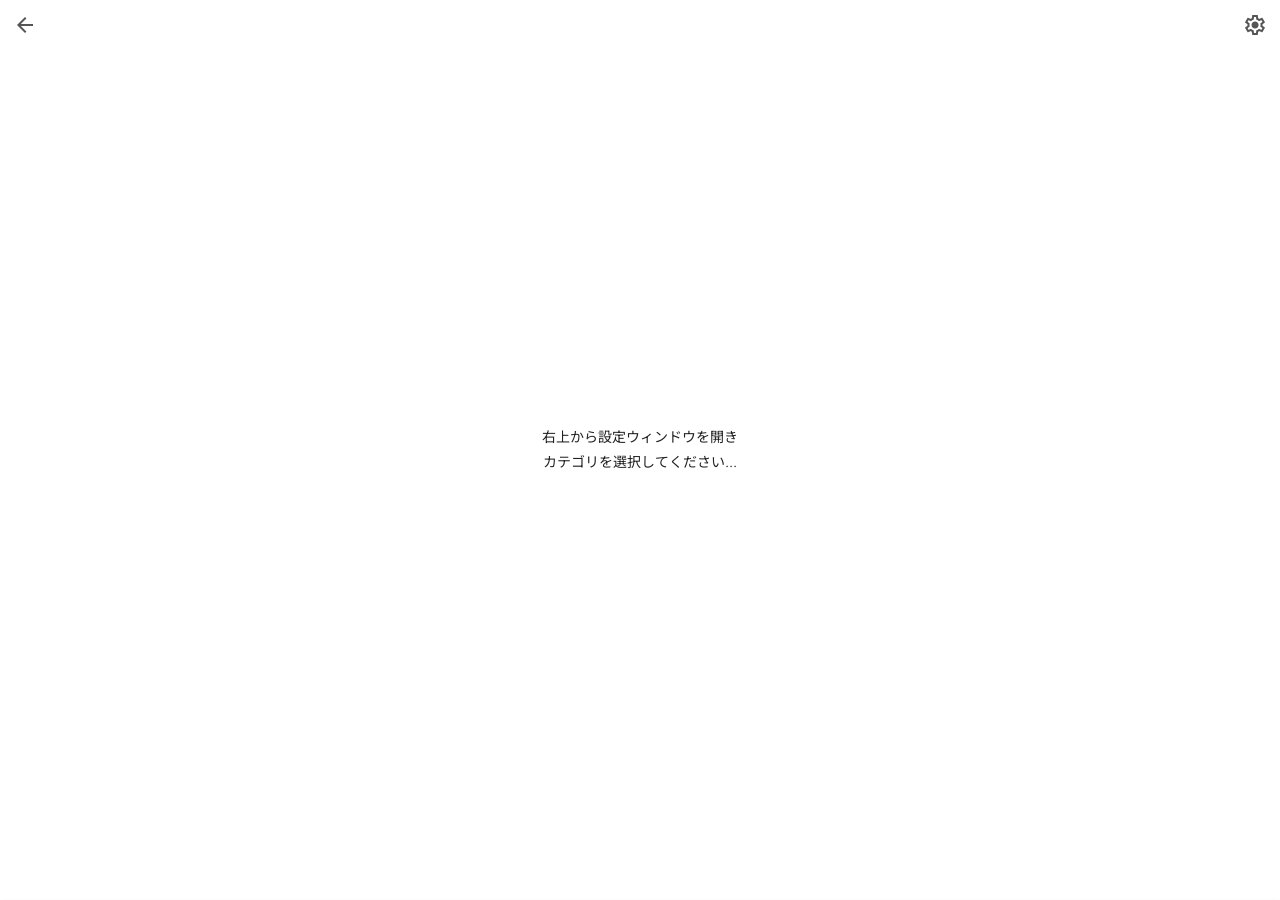
==== 1S2/index.html @ ffb80ce5 "Update 1S2タームの分を追加、いろいろ変えている" ====
<!DOCTYPE html>
<html lang="ja">
  <head prefix="og:https://deutsch.penguin92-prg.workers.dev/ website:https://deutsch.penguin92-prg.workers.dev/">
    <meta charset="UTF-8">
    <meta name="viewport" content="width=device-width, initial-scale=1.0">
    <meta name="description" content="ドイツ語WEB単語帳「どいちゅ」は、皆さんのドイツ語学習を手助けします。すぐにとりかかろう！">

    <title>1S2の単語&emsp;どいちゅ | ドイツ語WEB単語帳</title>

    <!-- リセットCSS読み込み -->
    <link rel="stylesheet" href="../asset/css/reset.css">
    
    <!-- CSS読み込み -->
    <link rel="stylesheet" href="../asset/css/variable.css">
    <link rel="stylesheet" href="../asset/css/style.css">
    <link rel="stylesheet" href="./asset/css/style-1S2.css">

    <!-- GoogleFonts読み込み -->
    <link rel="preconnect" href="https://fonts.googleapis.com">
    <link rel="preconnect" href="https://fonts.gstatic.com" crossorigin>
    <link href="https://fonts.googleapis.com/css2?family=Jost:ital,wght@0,100..900;1,100..900&family=Noto+Sans+JP:wght@100..900&display=swap" rel="stylesheet">

    <!-- マテリアルアイコン (Google Icons) -->
    <link rel="stylesheet" href="https://fonts.googleapis.com/css2?family=Material+Symbols+Outlined:opsz,wght,FILL,GRAD@20..48,100..700,0..1,-50..200" />

    <!-- ファビコン読み込み -->
    <link rel="icon" type="image/png" href="/asset/favicon/favicon-96x96.png" sizes="96x96" />
    <link rel="icon" type="image/svg+xml" href="/asset/favicon/favicon.svg" />
    <link rel="shortcut icon" href="/asset/favicon/favicon.ico" />
    <link rel="apple-touch-icon" sizes="180x180" href="/asset/favicon/apple-touch-icon.png" />
    <meta name="apple-mobile-web-app-title" content="どいちゅ" />
    <link rel="manifest" href="/asset/favicon/site.webmanifest" />

    <!-- ページデスクリプション -->
    <meta property="og:url" content="https://deutsch.penguin92-prg.workers.dev/"/>
    <meta property="og:type" content="website"/>
    <meta property="og:title" content="どいちゅ | ドイツ語WEB単語帳"/>
    <meta property="og:description" content="ドイツ語WEB単語帳「どいちゅ」は、皆さんのドイツ語学習を手助けします。すぐにとりかかろう！"/>
    <meta property="og:site_name" content="どいちゅ | ドイツ語WEB単語帳"/>
    <meta property="og:image" content="https://deutsch.penguin92-prg.workers.dev/asset/ogp.png"/>
  </head>

  <body>
    <a href="../" id="back-btn">
      <span class="material-symbols-outlined">arrow_back</span>
    </a>

    <button id="setting-window-open-btn">
      <span class="material-symbols-outlined">settings</span>
    </button>

    <div id="setting-window">
      <h3>単語帳の設定</h3>
      <form id="setting-container">
        
        <!-- <div class="setting-item">
          <label for="setting-lesson-from">Lektion</label>
          <select name="lesson-from" id="setting-lesson-from">
            <option value="8" selected>8</option>
            <option value="9">9</option>
            <option value="10">10</option>
            <option value="11">11</option>
            <option value="12">12</option>
          </select>
          <label>から</label>
          <label for="setting-lesson-to">Lektion</label>
          <select name="lesson-to" id="setting-lesson-to">
            <option value="8">8</option>
            <option value="9">9</option>
            <option value="10">10</option>
            <option value="11">11</option>
            <option value="12" selected>12</option>
          </select>
          <label>まで</label>
        </div> -->

        <div class="setting-item">
          <label for="setting-type">分類</label>
          <select name="type" id="setting-type">
            <option value="all" selected>すべて</option>
            <option value="noun">名詞</option>
            <option value="verb">動詞</option>
            <option value="ad">形容詞・副詞</option>
            <option value="preposition">前置詞</option>
            <option value="conjunction">接続詞</option>
            <option value="ediom">熟語</option>
            <option value="others">その他</option>
            <option value="all">すべて</option>
          </select>
        </div>
      </form>

      <div id="setting-button-container">
        
        <button id="setting-window-close-with-save-btn">
          変更を適用して閉じる
        </button>
        <button id="setting-window-close-without-save-btn">
          キャンセル
        </button>
      </div>
    </div>

    <div id="quiz-window">
      <h3 class="active">
        右上から設定ウィンドウを開き<br>
        カテゴリを選択してください...
      </h3>

      <form id="quiz-container" data-type="">
        <p id="quiz-japanese"></p>
        <input type="text" id="quiz-answer" autocomplete="off" autocorrect="off" autocapitalize="off" spellcheck="false" inputmode="latin" enterkeyhint="go">
        
        <p id="quiz-german"></p>

        <span id="quiz-gender">
          <p></p>
          <p></p>
        </span>

        <!-- <span id="quiz-conjugation">
          <p>ich-du-er-wir-ihr-sie</p>
          <p></p>
        </span> -->

        <p id="quiz-note"></p>
      </form>

      <button id="quiz-next">
        NEXT
        <span class="material-symbols-outlined">arrow_forward</span>
      </button>
    </div>
    
    <script src="./asset/js/script.js"></script>
  </body>
</html>
---- asset/css/variable.css ----
@charset "utf-8";

:root{
  --base1: #ffffff;
  --base2: #f4f4f8;
  --base3: #e4e4e8;
  --base4: #d4d4d8;

  --red1: #f2847a;

  --orange1: #dd9434;

  --green1: #609159;
  --green2: #CAE640;


  --blue1: #8695f2;

  --text1: #222222;
  --text2: #555555;
  --text3: #888888;
}

:root{
  --navHeight: 5rem;
  --navItemNum: 3;
}

:root{
  --shadowRaised: 0.15rem 0.15rem 0.5rem var(--base3), -0.15rem -0.15rem 0.5rem var(--base1);
  --shadowInset: inset 0.1rem 0.1rem 0.25rem var(--base3), inset -0.1rem -0.1rem 0.25rem var(--base1);
}
---- asset/css/style.css ----
@charset "utf-8";

html{
  width: 100dvw;
  height: auto;
  
  margin: 0;
  padding: 0;

  background-color: var(--base1);

  font-family: "Jost", "Noto Sans JP", sans-serif;
  font-size: 10px;
}

body{
  position: relative;

  width: 100%;
  height: auto;

  margin: 0;
  padding: 0;
}

/* ================================================== */
/* ================================================== */
/* ================================================== */

nav{
  position: fixed;
  bottom: 0;
  left: 0;
  right: 0;
  z-index: 999;

  display: block;

  width: calc(var(--navHeight) * var(--navItemNum) + 0.5rem * (var(--navItemNum) - 1));
  height: var(--navHeight);

  margin: 0 auto;
  padding: 0.5rem;

  border: none;
  border-radius: calc((var(--navHeight) + 0.5rem * 2) / 2);

  background-color: var(--base2);
}

nav>ul{
  display: grid;
  grid-template-columns: repeat(var(--navItemNum), 1fr);
  gap: 0.5rem;

  width: 100%;
  height: 100%;

  margin: 0;
  padding: 0;
}

nav>ul>li{
  display: flex;
  flex-direction: column;
  justify-content: center;
  align-items: center;
  gap: 0;
  
  height: 100%;
  aspect-ratio: 1 / 1;
  
  margin: 0;
  padding: 0;

  border: none;
  border-radius: 50%;

  transition: all .15s;
  
  cursor: pointer;
}
nav>ul>li[data-state="current"]{
  background-color: var(--base3);
}

nav>ul>li>span{
  font-variation-settings: 'wght' 300, 'FILL' 0;
  font-size: 3rem;
}
nav>ul>li[data-state="current"]>span{
  font-variation-settings: 'FILL' 1;
}

span.navSpan{
  display: block;
  
  width: 100%;
  height: calc(var(--navHeight) + 0.5rem * 2);

  margin: 2rem 0 0 0;
  padding: 0;
}

/* ================================================== */
/* ================================================== */
/* ================================================== */

div#main-container{
  position: relative;

  display: block;

  width: 100dvw;
  height: 100dvh;

  margin: 0;
  padding: 0;

  overflow: hidden;
}

div#main-container>div#main-carousel{
  position: absolute;
  left: 0;

  display: grid;
  grid-template-columns: repeat(var(--navItemNum), 100dvw);

  width: calc(100dvw * var(--navItemNum));
  height: 100%;

  margin: 0;
  padding: 0;

  transition: all .15s;
}

div#main-container>div#main-carousel>main{
  display: block;

  width: calc(100dvw - 2rem * 2);
  height: calc(100% - 2rem);

  margin: 0;
  padding: 2rem 2rem 0 2rem;

  overflow-y: scroll;
}
---- 1S2/asset/css/style-1S2.css ----
@charset "utf-8";

/* ================================================== */
/* ================================================== */
/* ================================================== */

a#back-btn{
  position: fixed;
  top: 0;
  left: 0;
  z-index: 9;
  
  display: block;

  width: 5rem;
  aspect-ratio: 1 / 1;

  margin: 0;
  padding: 0;

  border: none;
  border-radius: 0;

  background-color: transparent;

  text-decoration: none;
}
a#back-btn>span{
  display: block;

  width: 100%;
  height: 100%;

  margin: 0;
  padding: 0;
  
  color: var(--text2);
  line-height: 5rem;
  text-align: center;
}

/* ================================================== */
/* ================================================== */
/* ================================================== */

button#setting-window-open-btn{
  position: fixed;
  top: 0;
  right: 0;
  z-index: 9;
  
  display: block;

  width: 5rem;
  aspect-ratio: 1 / 1;

  margin: 0;
  padding: 0;

  border: none;
  border-radius: 0;

  background-color: transparent;
}
button#setting-window-open-btn>span{
  display: block;

  width: 100%;
  height: 100%;

  margin: 0;
  padding: 0;

  color: var(--text2);
  line-height: 5rem;
  text-align: center;
}

/* ================================================== */
/* ================================================== */
/* ================================================== */

div#setting-window{
  position: fixed;
  bottom: 0;
  left: 0;
  z-index: 10;

  display: flex;
  flex-direction: column;
  justify-content: center;
  align-items: center;
  gap: 1rem;

  width: 100%;
  height: fit-content;

  margin: 0;
  padding: 2rem 0;

  background-color: var(--base1);

  box-shadow: var(--shadowRaised);


  transition: all .2s;
  transform: translateY(100%);
}
div#setting-window.active{
  transform: translateY(0);
}

/* ================================================== */

div#setting-window>h3{
  display: block;

  width: fit-content;
  height: fit-content;

  margin: 0 0 1.5rem 0;
  padding: 0;

  color: var(--text1);
  font-family: "Jost", "Noto Sans JP", sans-serif;
  font-weight: 500;
  font-size: 1.6rem;

  line-height: 2rem;
  text-align: center;
  text-decoration: none;
  letter-spacing: 0;
}

/* ================================================== */

div#setting-window>form#setting-container{
  display: flex;
  flex-direction: column;
  justify-content: center;
  align-items: flex-start;
  gap: 1rem;

  width: 90%;
  height: fit-content;

  margin: 0 auto 1.5rem auto;
  padding: 0;
}

/* ================================================== */

form#setting-container>div.setting-item{
  display: flex;
  flex-direction: row;
  justify-content: space-between;
  align-items: center;

  width: calc(100% - 2rem * 2);
  height: 3rem;

  margin: 0;
  padding: 0.5rem 2rem;

  border: none;
  border-radius: 1rem;

  background-color: var(--base2);
  
  box-shadow: var(--shadowRaised);
}

/* ================================================== */

div.setting-item>label{
  display: inline-block;

  width: fit-content;
  height: fit-content;

  margin: 0;
  padding: 0;

  color: var(--text1);
  font-family: "Jost", "Noto Sans JP", sans-serif;
  font-weight: 500;
  font-size: 1.2rem;

  line-height: 2rem;
  text-align: center;
  text-decoration: none;
  letter-spacing: 0;
}

div.setting-item>select{
  display: block;

  width: fit-content;
  height: fit-content;

  margin: 0;
  padding: 0.5rem 1rem;

  border: none;
  border-radius: 100rem;

  box-shadow: var(--shadowInset);

  color: var(--text1);
  font-family: "Jost", "Noto Sans JP", sans-serif;
  font-weight: 500;
  font-size: 1.2rem;

  line-height: 2rem;
  text-align: center;
  text-decoration: none;
  letter-spacing: 0;
}

/* ================================================== */
/* ================================================== */

div#setting-window>div#setting-button-container{
  display: flex;
  flex-direction: row;
  justify-content: center;
  align-items: center;
  gap: 1rem;
}

div#setting-window>div#setting-button-container>button{
  display: block;

  width: fit-content;
  height: fit-content;

  margin: 0;
  padding: 0.5rem 1.5rem;

  border: none;
  border-radius: 100rem;

  background-color: var(--blue1);

  color: var(--base1);
  font-family: "Jost", "Noto Sans JP", sans-serif;
  font-weight: 500;
  font-size: 1.4rem;

  line-height: 2rem;
  text-align: center;
  text-decoration: none;
  letter-spacing: 0;
}
div#setting-window>div#setting-button-container>button#setting-window-close-with-save-btn{
  background-color: var(--blue1);
  color: var(--base1);
}
div#setting-window>div#setting-button-container>button#setting-window-close-without-save-btn{
  background-color: var(--red1);
  color: var(--base1);
}

/* ================================================== */
/* ================================================== */
/* ================================================== */

div#quiz-window{
  display: flex;
  flex-direction: column;
  justify-content: center;
  align-items: center;
  gap: 0;

  width: calc(100% - 2rem * 2);
  height: 100dvh;

  margin: auto 0;
  padding: 0 2rem 0 2rem;
}

/* ================================================== */

div#quiz-window>h3{
  display: none;

  width: 100%;
  height: fit-content;

  margin: 0;
  padding: 0;

  color: var(--text1);
  font-family: "Jost", "Noto Sans JP", sans-serif;
  font-weight: 400;
  font-size: 1.4rem;

  line-height: 2.5rem;
  text-align: center;
  text-decoration: none;
  letter-spacing: 0;
}
div#quiz-window>h3.active{
  display: block;
}

/* ================================================== */
/* ================================================== */
/* ================================================== */

div#quiz-select-category-container{
  display: none;
  flex-direction: column;
  justify-content: center;
  align-items: center;
  gap: 0;

  width: 100%;
  height: 100%;

  margin: 0;
  padding: 0; 
}
div#quiz-select-category-container.active{
  display: flex;
}

div#quiz-select-category-container>p{
  display: block;

  width: 100%;
  height: fit-content;

  margin: 0;
  padding: 0;

  color: var(--text1);
  font-family: "Jost", "Noto Sans JP", sans-serif;
  font-weight: 600;
  font-size: 1.6rem;

  line-height: 2rem;
  text-align: center;
  text-decoration: none;
  letter-spacing: 0;
}

div#quiz-select-category-container>div{
  display: grid;
  grid-template-columns: repeat(auto-fit, minmax(10rem, 1fr));
  gap: 1rem;

  width: calc(100% - 1rem * 2);
  height: fit-content;

  margin: 3rem auto 0 auto;
  padding: 1rem;
}

div#quiz-select-category-container>div>button{
  display: grid;

  width: 100%;
  height: fit-content;

  margin: 0;
  padding: 1rem 0;

  border: none;
  border-radius: 1rem;

  background-color: var(--base2);

  box-shadow: var(--shadowRaised);

  color: var(--text1);
  font-family: "Jost", "Noto Sans JP", sans-serif;
  font-weight: 600;
  font-size: 1.6rem;

  line-height: 4rem;
  text-align: center;
  text-decoration: none;
  letter-spacing: 0;

  cursor: pointer;
}

/* ================================================== */

form#quiz-container{
  display: none;
  flex-direction: column;
  gap: 1rem;

  width: 100%;
  height: fit-content;

  margin: 2rem 0;
  padding: 0;
}
form#quiz-container.active{
  display: flex;
}

form#quiz-container>p#quiz-japanese, form#quiz-container>p#quiz-german{
  display: block;

  width: 100%;
  height: fit-content;

  margin: 0;
  padding: 0;

  color: var(--text1);
  font-family: "Jost", "Noto Sans JP", sans-serif;
  font-weight: 600;
  font-size: 3rem;

  line-height: 6rem;
  text-align: center;
  text-decoration: none;
  letter-spacing: 0;
}
form#quiz-container>p#quiz-german[data-t_or_f="true"]{
  color: var(--green1);
}
form#quiz-container>p#quiz-german[data-t_or_f="false"]{
  color: var(--red1);
}

form#quiz-container>input#quiz-answer{
  display: block;

  width: 100%;
  height: 5rem;

  margin: 0;
  padding: 0;

  outline: 2px solid var(--text3);
  border: none;
  border-radius: 100rem;

  color: var(--text1);
  font-family: "Jost", "Noto Sans JP", sans-serif;
  font-weight: 400;
  font-size: 2.5rem;

  line-height: 5rem;
  text-align: center;
  text-decoration: none;
  letter-spacing: 0;
}

form#quiz-container>span#quiz-gender{
  display: none;
  flex-direction: row;
  justify-content: center;
  align-items: center;
  gap: 1rem;

  width: 100%;
  height: fit-content;

  margin: 0;
  padding: 0;
}
form#quiz-container[data-type="noun"]>span#quiz-gender, form#quiz-container[data-type="mixed"]>span#quiz-gender{
  display: flex;
}
form#quiz-container>span#quiz-gender>p:nth-of-type(1){
  display: block;

  width: fit-content;
  height: 3rem;

  margin: 0;
  padding: 0 2rem;

  border: none;
  border-radius: 1.5rem;

  color: var(--text1);
  font-family: "Jost", "Noto Sans JP", sans-serif;
  font-weight: 600;
  font-size: 1.6rem;

  line-height: 3rem;
  text-align: center;
  text-decoration: none;
  letter-spacing: 0;
}
form#quiz-container>span#quiz-gender>p:nth-of-type(1)[data-gender="m"]{
  background-color: var(--blue1);
}
form#quiz-container>span#quiz-gender>p:nth-of-type(1)[data-gender="n"]{
  background-color: var(--green2);
}
form#quiz-container>span#quiz-gender>p:nth-of-type(1)[data-gender="f"]{
  background-color: var(--red1);
}
form#quiz-container>span#quiz-gender>p:nth-of-type(1)[data-gender="pl"]{
  background-color: var(--orange1);
}
form#quiz-container>span#quiz-gender>p:nth-of-type(2){
  display: block;

  width: fit-content;
  height: fit-content;

  margin: 0;
  padding: 0;

  color: var(--text1);
  font-family: "Jost", "Noto Sans JP", sans-serif;
  font-weight: 400;
  font-size: 2rem;

  line-height: 3rem;
  text-align: center;
  text-decoration: none;
  letter-spacing: 0;
}

form#quiz-container>span#quiz-conjugation{
  display: none;
  flex-direction: column;
  justify-content: center;
  align-items: center;
  gap: 0;

  width: 100%;
  height: fit-content;

  margin: 0 0 2rem 0;
  padding: 0;
}
form#quiz-container[data-type="verb"]>span#quiz-conjugation, form#quiz-container[data-type="mixed"]>span#quiz-conjugation{
  display: flex;
}
form#quiz-container>span#quiz-conjugation>p:nth-of-type(1){
  display: block;

  width: 100%;
  height: fit-content;

  margin: 0;
  padding: 0;

  border: none;
  border-radius: 50%;

  color: var(--text2);
  font-family: "Jost", "Noto Sans JP", sans-serif;
  font-weight: 600;
  font-size: 1.6rem;

  line-height: 3rem;
  text-align: center;
  text-decoration: none;
  letter-spacing: 0;
}
form#quiz-container>span#quiz-conjugation>p:nth-of-type(2){
  display: block;

  width: 100%;
  height: fit-content;

  margin: 0;
  padding: 0;

  border: none;
  border-radius: 50%;

  color: var(--text1);
  font-family: "Jost", "Noto Sans JP", sans-serif;
  font-weight: 600;
  font-size: 1.6rem;

  line-height: 3rem;
  text-align: center;
  text-decoration: none;
  letter-spacing: 0;
}

form#quiz-container>p#quiz-note{
  display: block;

  width: 100%;
  height: fit-content;

  margin: 0;
  padding: 0;

  color: var(--text1);
  font-family: "Jost", "Noto Sans JP", sans-serif;
  font-weight: 400;
  font-size: 1.6rem;

  line-height: 2rem;
  text-align: center;
  text-decoration: none;
  letter-spacing: 0;
}

button#quiz-next{
  display: none;
  flex-direction: row;
  justify-content: center;
  align-items: center;
  gap: 0.5rem;

  width: fit-content;
  height: fit-content;

  margin: 0;
  padding: 1rem 2rem;

  border: none;
  border-radius: 1rem;

  background-color: var(--base2);

  box-shadow: var(--shadowRaised);

  color: var(--text1);
  font-family: "Jost", "Noto Sans JP", sans-serif;
  font-weight: 400;
  font-size: 2rem;

  line-height: 3rem;
  text-align: center;
  text-decoration: none;
  letter-spacing: 0;
  
  cursor: pointer;
}
button#quiz-next.active{
  display: flex;
}
button#quiz-next[disabled]{
  background-color: var(--base3);

  color: var(--text3);
  
  cursor: auto;
}
button#quiz-next>span{
  font-variation-settings: 'wght' 400;
  font-size: 2rem;
}

/* ================================================== */
/* ================================================== */
/* ================================================== */
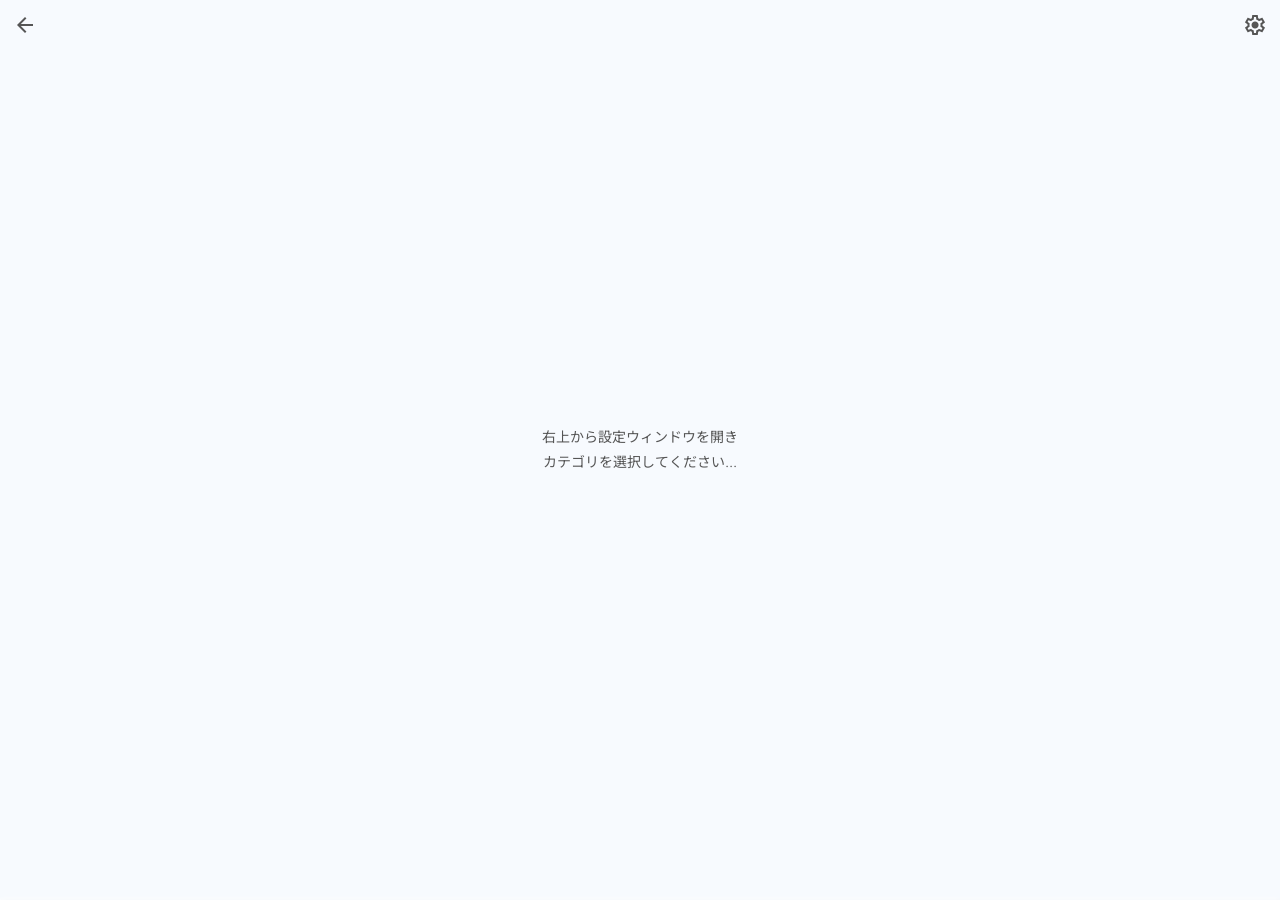
==== commit 3c19237a: "Update いろいろ変えた、きれいになってたらいいなぁ" ====
--- a/1S2/index.html
+++ b/1S2/index.html
@@ -1,59 +1,63 @@
 <!DOCTYPE html>
 <html lang="ja">
-  <head prefix="og:https://deutsch.penguin92-prg.workers.dev/ website:https://deutsch.penguin92-prg.workers.dev/">
-    <meta charset="UTF-8">
-    <meta name="viewport" content="width=device-width, initial-scale=1.0">
-    <meta name="description" content="ドイツ語WEB単語帳「どいちゅ」は、皆さんのドイツ語学習を手助けします。すぐにとりかかろう！">
 
-    <title>1S2の単語&emsp;どいちゅ | ドイツ語WEB単語帳</title>
+<head prefix="og:https://deutsch.penguin92-prg.workers.dev/ website:https://deutsch.penguin92-prg.workers.dev/">
+  <meta charset="UTF-8">
+  <meta name="viewport" content="width=device-width, initial-scale=1.0">
+  <meta name="description" content="ドイツ語WEB単語帳「どいちゅ」は、皆さんのドイツ語学習を手助けします。すぐにとりかかろう！">
 
-    <!-- リセットCSS読み込み -->
-    <link rel="stylesheet" href="../asset/css/reset.css">
-    
-    <!-- CSS読み込み -->
-    <link rel="stylesheet" href="../asset/css/variable.css">
-    <link rel="stylesheet" href="../asset/css/style.css">
-    <link rel="stylesheet" href="./asset/css/style-1S2.css">
+  <title>1S2の単語&emsp;どいちゅ | ドイツ語WEB単語帳</title>
 
-    <!-- GoogleFonts読み込み -->
-    <link rel="preconnect" href="https://fonts.googleapis.com">
-    <link rel="preconnect" href="https://fonts.gstatic.com" crossorigin>
-    <link href="https://fonts.googleapis.com/css2?family=Jost:ital,wght@0,100..900;1,100..900&family=Noto+Sans+JP:wght@100..900&display=swap" rel="stylesheet">
+  <!-- リセットCSS読み込み -->
+  <link rel="stylesheet" href="../asset/css/reset.css">
 
-    <!-- マテリアルアイコン (Google Icons) -->
-    <link rel="stylesheet" href="https://fonts.googleapis.com/css2?family=Material+Symbols+Outlined:opsz,wght,FILL,GRAD@20..48,100..700,0..1,-50..200" />
+  <!-- CSS読み込み -->
+  <link rel="stylesheet" href="./asset/css/variable.css">
+  <link rel="stylesheet" href="./asset/css/style.css">
+  <link rel="stylesheet" href="./asset/css/style-1S2.css">
 
-    <!-- ファビコン読み込み -->
-    <link rel="icon" type="image/png" href="/asset/favicon/favicon-96x96.png" sizes="96x96" />
-    <link rel="icon" type="image/svg+xml" href="/asset/favicon/favicon.svg" />
-    <link rel="shortcut icon" href="/asset/favicon/favicon.ico" />
-    <link rel="apple-touch-icon" sizes="180x180" href="/asset/favicon/apple-touch-icon.png" />
-    <meta name="apple-mobile-web-app-title" content="どいちゅ" />
-    <link rel="manifest" href="/asset/favicon/site.webmanifest" />
+  <!-- GoogleFonts読み込み -->
+  <link rel="preconnect" href="https://fonts.googleapis.com">
+  <link rel="preconnect" href="https://fonts.gstatic.com" crossorigin>
+  <link
+    href="https://fonts.googleapis.com/css2?family=Jost:ital,wght@0,100..900;1,100..900&family=Noto+Sans+JP:wght@100..900&display=swap"
+    rel="stylesheet">
 
-    <!-- ページデスクリプション -->
-    <meta property="og:url" content="https://deutsch.penguin92-prg.workers.dev/"/>
-    <meta property="og:type" content="website"/>
-    <meta property="og:title" content="どいちゅ | ドイツ語WEB単語帳"/>
-    <meta property="og:description" content="ドイツ語WEB単語帳「どいちゅ」は、皆さんのドイツ語学習を手助けします。すぐにとりかかろう！"/>
-    <meta property="og:site_name" content="どいちゅ | ドイツ語WEB単語帳"/>
-    <meta property="og:image" content="https://deutsch.penguin92-prg.workers.dev/asset/ogp.png"/>
-  </head>
+  <!-- マテリアルアイコン (Google Icons) -->
+  <link rel="stylesheet"
+    href="https://fonts.googleapis.com/css2?family=Material+Symbols+Outlined:opsz,wght,FILL,GRAD@20..48,100..700,0..1,-50..200" />
 
-  <body>
-    <a href="../" id="back-btn">
-      <span class="material-symbols-outlined">arrow_back</span>
-    </a>
+  <!-- ファビコン読み込み -->
+  <link rel="icon" type="image/png" href="/asset/favicon/favicon-96x96.png" sizes="96x96" />
+  <link rel="icon" type="image/svg+xml" href="/asset/favicon/favicon.svg" />
+  <link rel="shortcut icon" href="/asset/favicon/favicon.ico" />
+  <link rel="apple-touch-icon" sizes="180x180" href="/asset/favicon/apple-touch-icon.png" />
+  <meta name="apple-mobile-web-app-title" content="どいちゅ" />
+  <link rel="manifest" href="/asset/favicon/site.webmanifest" />
 
-    <button id="setting-window-open-btn">
-      <span class="material-symbols-outlined">settings</span>
-    </button>
+  <!-- ページデスクリプション -->
+  <meta property="og:url" content="https://deutsch.penguin92-prg.workers.dev/" />
+  <meta property="og:type" content="website" />
+  <meta property="og:title" content="どいちゅ | ドイツ語WEB単語帳" />
+  <meta property="og:description" content="ドイツ語WEB単語帳「どいちゅ」は、皆さんのドイツ語学習を手助けします。すぐにとりかかろう！" />
+  <meta property="og:site_name" content="どいちゅ | ドイツ語WEB単語帳" />
+  <meta property="og:image" content="https://deutsch.penguin92-prg.workers.dev/asset/ogp.png" />
+</head>
 
-    <div id="setting-window">
-      <h3>単語帳の設定</h3>
-      <form id="setting-container">
-        
-        <!-- <div class="setting-item">
+<body>
+  <a href="../" id="back-btn">
+    <span class="material-symbols-outlined">arrow_back</span>
+  </a>
+
+  <button id="setting-window-open-btn">
+    <span class="material-symbols-outlined">settings</span>
+  </button>
+
+  <div id="setting-window">
+    <h3>単語帳の設定</h3>
+    <form id="setting-container">
+
+      <!-- <div class="setting-item">
           <label for="setting-lesson-from">Lektion</label>
           <select name="lesson-from" id="setting-lesson-from">
             <option value="8" selected>8</option>
@@ -74,64 +78,98 @@
           <label>まで</label>
         </div> -->
 
-        <div class="setting-item">
-          <label for="setting-type">分類</label>
-          <select name="type" id="setting-type">
-            <option value="all" selected>すべて</option>
-            <option value="noun">名詞</option>
-            <option value="verb">動詞</option>
-            <option value="ad">形容詞・副詞</option>
-            <option value="preposition">前置詞</option>
-            <option value="conjunction">接続詞</option>
-            <option value="ediom">熟語</option>
-            <option value="others">その他</option>
-            <option value="all">すべて</option>
-          </select>
+      <div class="setting-item">
+        <label for="setting-type">分類</label>
+        <select name="type" id="setting-type">
+          <option value="all" selected>すべて</option>
+          <option value="noun">名詞</option>
+          <option value="verb">動詞</option>
+          <option value="ad">形容詞・副詞</option>
+          <option value="preposition">前置詞</option>
+          <option value="conjunction">接続詞</option>
+          <option value="ediom">熟語</option>
+          <option value="others">その他</option>
+          <option value="text">Grammatik内の例文</option>
+          <option value="übungen">Übungen（穴埋め）</option>
+          <option value="all">すべて</option>
+        </select>
+      </div>
+
+      <div class="setting-item">
+        <label for="setting-random">ランダム</label>
+
+        <span>
+          <span>
+            <label for="random-on">ON</label>
+            <input type="radio" name="random" id="random-on" value="true" checked>
+          </span>
+          <span>
+            <label for="random-off">OFF</label>
+            <input type="radio" name="random" id="random-off" value="false">
+          </span>
+        </span>
+      </div>
+    </form>
+
+    <div id="setting-button-container">
+
+      <button id="setting-window-close-with-save-btn">
+        変更を適用して閉じる
+      </button>
+      <button id="setting-window-close-without-save-btn">
+        キャンセル
+      </button>
+    </div>
+  </div>
+
+  <div id="quiz-window">
+    <h3 class="active">
+      右上から設定ウィンドウを開き<br>
+      カテゴリを選択してください...
+    </h3>
+
+    <form id="quiz-container" data-type="">
+      <div id="quiz-card">
+        <p id="quiz-japanese"></p>
+        <div id="quiz-answer-border">
+          <input type="text" id="quiz-answer" autocomplete="off" autocorrect="off" autocapitalize="off" spellcheck="false" inputmode="latin" enterkeyhint="go" placeholder="ドイツ語で入力してください...">
         </div>
-      </form>
+      </div>
 
-      <div id="setting-button-container">
-        
-        <button id="setting-window-close-with-save-btn">
-          変更を適用して閉じる
-        </button>
-        <button id="setting-window-close-without-save-btn">
-          キャンセル
-        </button>
+      <div id="quiz-german-container">
+        <span id="quiz-german-icon-true" class="material-symbols-outlined">check</span>
+        <span id="quiz-german-icon-false" class="material-symbols-outlined">close</span>
+        <div>
+          <p id="quiz-german-judgement"></p>
+          <p id="quiz-german"></p>
+        </div>
       </div>
-    </div>
 
-    <div id="quiz-window">
-      <h3 class="active">
-        右上から設定ウィンドウを開き<br>
-        カテゴリを選択してください...
-      </h3>
+      <span id="quiz-gender">
+        <p></p>
+      </span>
 
-      <form id="quiz-container" data-type="">
-        <p id="quiz-japanese"></p>
-        <input type="text" id="quiz-answer" autocomplete="off" autocorrect="off" autocapitalize="off" spellcheck="false" inputmode="latin" enterkeyhint="go">
-        
-        <p id="quiz-german"></p>
-
-        <span id="quiz-gender">
-          <p></p>
-          <p></p>
-        </span>
-
-        <!-- <span id="quiz-conjugation">
+      <!-- <span id="quiz-conjugation">
           <p>ich-du-er-wir-ihr-sie</p>
           <p></p>
         </span> -->
 
+      <div id="quiz-note-container">
+        <h3>
+          <span class="material-symbols-outlined">lightbulb_2</span>
+          学習のヒント
+        </h3>
         <p id="quiz-note"></p>
-      </form>
+      </div>
+    </form>
 
-      <button id="quiz-next">
-        NEXT
-        <span class="material-symbols-outlined">arrow_forward</span>
-      </button>
-    </div>
-    
-    <script src="./asset/js/script.js"></script>
-  </body>
+    <button id="quiz-next">
+      次の問題&nbsp;
+      <span class="material-symbols-outlined">arrow_forward</span>
+    </button>
+  </div>
+
+  <script src="./asset/js/script.js"></script>
+</body>
+
 </html>
--- a/1S2/asset/css/variable.css
+++ b/1S2/asset/css/variable.css
@@ -0,0 +1,41 @@
+@charset "utf-8";
+
+:root{
+  --background: #f7fafe;
+
+  --base1: #ffffff;
+  --base2: #f4f4f8;
+  --base3: #e4e4e8;
+  --base4: #d4d4d8;
+
+  --red-background: #f9dfe3;
+  --red-text: #f2546a;
+
+  --orange1: #dd9434;
+
+  --green-background: #f1f9f4;
+  --green-text: #07a352;
+
+  --text1: #16202f;
+  --text2: #555555;
+  --text3: #888888;
+
+  --gender-m-background: #d5d8f5;
+  --gender-m-text: #3552b2;
+  --gender-n-background: var(--green-background);
+  --gender-n-text: var(--green-text);
+  --gender-f-background: var(--red-background);
+  --gender-f-text: var(--red-text);
+  --gender-pl-background: #fbe4cd;
+  --gender-pl-text: #b16820;
+}
+
+:root{
+  --navHeight: 5rem;
+  --navItemNum: 3;
+}
+
+:root{
+  --shadowRaised: 0.15rem 0.15rem 0.5rem var(--base3), -0.15rem -0.15rem 0.5rem var(--base1);
+  --shadowInset: inset 0.1rem 0.1rem 0.25rem var(--base3), inset -0.1rem -0.1rem 0.25rem var(--base1);
+}
--- a/1S2/asset/css/style.css
+++ b/1S2/asset/css/style.css
@@ -0,0 +1,149 @@
+@charset "utf-8";
+
+html{
+  width: 100dvw;
+  height: auto;
+  
+  margin: 0;
+  padding: 0;
+
+  background-color: var(--background);
+
+  font-family: "Jost", "Noto Sans JP", sans-serif;
+  font-size: 10px;
+}
+
+body{
+  position: relative;
+
+  width: 100%;
+  height: auto;
+
+  margin: 0;
+  padding: 0;
+}
+
+/* ================================================== */
+/* ================================================== */
+/* ================================================== */
+
+nav{
+  position: fixed;
+  bottom: 0;
+  left: 0;
+  right: 0;
+  z-index: 999;
+
+  display: block;
+
+  width: calc(var(--navHeight) * var(--navItemNum) + 0.5rem * (var(--navItemNum) - 1));
+  height: var(--navHeight);
+
+  margin: 0 auto;
+  padding: 0.5rem;
+
+  border: none;
+  border-radius: calc((var(--navHeight) + 0.5rem * 2) / 2);
+
+  background-color: var(--base2);
+}
+
+nav>ul{
+  display: grid;
+  grid-template-columns: repeat(var(--navItemNum), 1fr);
+  gap: 0.5rem;
+
+  width: 100%;
+  height: 100%;
+
+  margin: 0;
+  padding: 0;
+}
+
+nav>ul>li{
+  display: flex;
+  flex-direction: column;
+  justify-content: center;
+  align-items: center;
+  gap: 0;
+  
+  height: 100%;
+  aspect-ratio: 1 / 1;
+  
+  margin: 0;
+  padding: 0;
+
+  border: none;
+  border-radius: 50%;
+
+  transition: all .15s;
+  
+  cursor: pointer;
+}
+nav>ul>li[data-state="current"]{
+  background-color: var(--base3);
+}
+
+nav>ul>li>span{
+  font-variation-settings: 'wght' 300, 'FILL' 0;
+  font-size: 3rem;
+}
+nav>ul>li[data-state="current"]>span{
+  font-variation-settings: 'FILL' 1;
+}
+
+span.navSpan{
+  display: block;
+  
+  width: 100%;
+  height: calc(var(--navHeight) + 0.5rem * 2);
+
+  margin: 2rem 0 0 0;
+  padding: 0;
+}
+
+/* ================================================== */
+/* ================================================== */
+/* ================================================== */
+
+div#main-container{
+  position: relative;
+
+  display: block;
+
+  width: 100dvw;
+  height: 100dvh;
+
+  margin: 0;
+  padding: 0;
+
+  overflow: hidden;
+}
+
+div#main-container>div#main-carousel{
+  position: absolute;
+  left: 0;
+
+  display: grid;
+  grid-template-columns: repeat(var(--navItemNum), 100dvw);
+
+  width: calc(100dvw * var(--navItemNum));
+  height: 100%;
+
+  margin: 0;
+  padding: 0;
+
+  transition: all .15s;
+}
+
+div#main-container>div#main-carousel>main{
+  display: block;
+
+  width: calc(100dvw - 2rem * 2);
+  height: calc(100% - 2rem);
+
+  margin: 0;
+  padding: 2rem 2rem 0 2rem;
+
+  overflow-y: scroll;
+}
--- a/1S2/asset/css/style-1S2.css
+++ b/1S2/asset/css/style-1S2.css
@@ -24,6 +24,8 @@
   background-color: transparent;
 
   text-decoration: none;
+
+  cursor: pointer;
 }
 a#back-btn>span{
   display: block;
@@ -61,6 +63,8 @@
   border-radius: 0;
 
   background-color: transparent;
+
+  cursor: pointer;
 }
 button#setting-window-open-btn>span{
   display: block;
@@ -98,6 +102,9 @@
   margin: 0;
   padding: 2rem 0;
 
+  border: none;
+  border-radius: 0;
+
   background-color: var(--base1);
 
   box-shadow: var(--shadowRaised);
@@ -192,6 +199,8 @@
   letter-spacing: 0;
 }
 
+/* ================================================== */
+
 div.setting-item>select{
   display: block;
 
@@ -218,6 +227,54 @@
 }
 
 /* ================================================== */
+
+div.setting-item span{
+  display: flex;
+  flex-direction: row;
+  justify-content: center;
+  align-items: center;
+
+  width: fit-content;
+  height: 100%;
+
+  margin: 0;
+  padding: 0;
+}
+div.setting-item>span{
+  gap: 3rem;
+}
+div.setting-item>span span{
+  gap: 2rem;
+}
+
+div.setting-item span>label{
+  display: inline-block;
+
+  width: fit-content;
+  height: 100%;
+
+  margin: 0;
+  padding: 0;
+
+  color: var(--text1);
+  font-family: "Jost", "Noto Sans JP", sans-serif;
+  font-weight: 500;
+  font-size: 1.2rem;
+
+  line-height: 3rem;
+  text-align: center;
+  text-decoration: none;
+  letter-spacing: 0;
+}
+
+div.setting-item span>input[type="radio"]{
+  margin: 0;
+  padding: 0;
+
+  transform: scale(1.5);
+}
+
+/* ================================================== */
 /* ================================================== */
 
 div#setting-window>div#setting-button-container{
@@ -253,12 +310,12 @@
   letter-spacing: 0;
 }
 div#setting-window>div#setting-button-container>button#setting-window-close-with-save-btn{
-  background-color: var(--blue1);
-  color: var(--base1);
+  background-color: var(--green-background);
+  color: var(--green-text);
 }
 div#setting-window>div#setting-button-container>button#setting-window-close-without-save-btn{
-  background-color: var(--red1);
-  color: var(--base1);
+  background-color: var(--red-background);
+  color: var(--red-text);
 }
 
 /* ================================================== */
@@ -270,12 +327,12 @@
   flex-direction: column;
   justify-content: center;
   align-items: center;
-  gap: 0;
+  gap: 4rem;
 
   width: calc(100% - 2rem * 2);
   height: 100dvh;
 
-  margin: auto 0;
+  margin: auto;
   padding: 0 2rem 0 2rem;
 }
 
@@ -290,7 +347,7 @@
   margin: 0;
   padding: 0;
 
-  color: var(--text1);
+  color: var(--text2);
   font-family: "Jost", "Noto Sans JP", sans-serif;
   font-weight: 400;
   font-size: 1.4rem;
@@ -306,152 +363,214 @@
 
 /* ================================================== */
 /* ================================================== */
-/* ================================================== */
-
-div#quiz-select-category-container{
-  display: none;
-  flex-direction: column;
-  justify-content: center;
-  align-items: center;
-  gap: 0;
-
-  width: 100%;
-  height: 100%;
-
-  margin: 0;
-  padding: 0; 
-}
-div#quiz-select-category-container.active{
-  display: flex;
-}
-
-div#quiz-select-category-container>p{
-  display: block;
-
-  width: 100%;
-  height: fit-content;
-
-  margin: 0;
-  padding: 0;
-
-  color: var(--text1);
-  font-family: "Jost", "Noto Sans JP", sans-serif;
-  font-weight: 600;
-  font-size: 1.6rem;
-
-  line-height: 2rem;
-  text-align: center;
-  text-decoration: none;
-  letter-spacing: 0;
-}
-
-div#quiz-select-category-container>div{
-  display: grid;
-  grid-template-columns: repeat(auto-fit, minmax(10rem, 1fr));
-  gap: 1rem;
-
-  width: calc(100% - 1rem * 2);
-  height: fit-content;
-
-  margin: 3rem auto 0 auto;
-  padding: 1rem;
-}
-
-div#quiz-select-category-container>div>button{
-  display: grid;
-
-  width: 100%;
-  height: fit-content;
-
-  margin: 0;
-  padding: 1rem 0;
-
-  border: none;
-  border-radius: 1rem;
-
-  background-color: var(--base2);
-
-  box-shadow: var(--shadowRaised);
-
-  color: var(--text1);
-  font-family: "Jost", "Noto Sans JP", sans-serif;
-  font-weight: 600;
-  font-size: 1.6rem;
-
-  line-height: 4rem;
-  text-align: center;
-  text-decoration: none;
-  letter-spacing: 0;
-
-  cursor: pointer;
-}
-
 /* ================================================== */
 
 form#quiz-container{
   display: none;
   flex-direction: column;
+  gap: 2rem;
+
+  width: 100%;
+  height: fit-content;
+
+  margin: 0;
+  padding: 0;
+}
+form#quiz-container.active{
+  display: flex;
+}
+
+/* ================================================== */
+/* ================================================== */
+
+form#quiz-container>div#quiz-card{
+  display: flex;
+  flex-direction: column;
+  justify-content: center;
+  align-items: center;
+  gap: 2rem;
+
+  width: calc(100% - 2rem * 2);
+  height: fit-content;
+
+  margin: 0;
+  padding: 4rem 2rem;
+
+  border: none;
+  border-radius: 2rem;
+
+  background-color: var(--base1);
+
+  box-shadow: var(--shadowRaised);
+}
+
+form#quiz-container>div#quiz-card>p#quiz-japanese{
+  display: block;
+
+  width: 100%;
+  height: fit-content;
+
+  margin: 0;
+  padding: 0;
+
+  color: var(--text1);
+  font-family: "Jost", "Noto Sans JP", sans-serif;
+  font-weight: 600;
+  font-size: 2rem;
+
+  line-height: 4rem;
+  text-align: center;
+  text-decoration: none;
+  letter-spacing: 0rem;
+}
+
+form#quiz-container>div#quiz-card>div#quiz-answer-border{
+  display: block;
+
+  width: 100%;
+  height: fit-content;
+
+  margin: 0;
+  padding: 0.2rem;
+
+  border: none;
+  border-radius: 1.2rem;
+  
+  background: linear-gradient(90deg,#307af4 0%, #7f5cec 100%);
+}
+
+form#quiz-container>div#quiz-card>div#quiz-answer-border>input#quiz-answer{
+  display: block;
+
+  width: calc(100% - 2rem * 2);
+  height: fit-content;
+
+  margin: 0;
+  padding: 1rem 2rem;
+  
+  border: none;
+  border-radius: 1rem;
+
+  color: var(--text1);
+  font-family: "Jost", "Noto Sans JP", sans-serif;
+  font-weight: 400;
+  font-size: 1.6rem;
+
+  line-height: 2rem;
+  text-align: justify;
+  text-decoration: none;
+  letter-spacing: 0;
+
+  white-space: normal;
+
+  resize: none;
+}
+
+/* ================================================== */
+/* ================================================== */
+
+form#quiz-container>div#quiz-german-container{
+  display: none;
+  flex-direction: row;
+  justify-content: center;
+  align-items: center;
+  gap: 2rem;
+
+  width: fit-content;
+  height: fit-content;
+
+  margin: 0 auto;
+  padding: 2rem;
+
+  border: none;
+  border-radius: 1rem;
+
+  background-color: var(--base4);
+
+  box-shadow: var(--shadowRaised);
+}
+form#quiz-container>div#quiz-german-container.active{
+  display: flex;
+}
+form#quiz-container>div#quiz-german-container[data-t_or_f="true"]{
+  background-color: var(--green-background);
+}
+form#quiz-container>div#quiz-german-container[data-t_or_f="false"]{
+  background-color: var(--red-background);
+}
+
+form#quiz-container>div#quiz-german-container>span{
+  display: none;
+
+  height: 4rem;
+  aspect-ratio: 1 / 1;
+
+  margin: auto 0;
+  padding: 0;
+
+  border: none;
+  border-radius: 50%;
+
+  color: var(--base1);
+  font-size: 2.5rem;
+
+  line-height: 4rem;
+  text-align: center;
+  text-decoration: none;
+  letter-spacing: 0;
+}
+form#quiz-container>div#quiz-german-container[data-t_or_f="true"]>span#quiz-german-icon-true{
+  display: block;
+  background-color: var(--green-text);
+}
+
+form#quiz-container>div#quiz-german-container[data-t_or_f="false"]>span#quiz-german-icon-false{
+  display: block;
+  background-color: var(--red-text);
+}
+
+form#quiz-container>div#quiz-german-container>div{
+  display: flex;
+  flex-direction: column;
+  justify-content: center;
+  align-items: flex-start;
   gap: 1rem;
-
-  width: 100%;
-  height: fit-content;
-
-  margin: 2rem 0;
-  padding: 0;
-}
-form#quiz-container.active{
-  display: flex;
-}
-
-form#quiz-container>p#quiz-japanese, form#quiz-container>p#quiz-german{
-  display: block;
-
-  width: 100%;
-  height: fit-content;
-
-  margin: 0;
-  padding: 0;
-
-  color: var(--text1);
-  font-family: "Jost", "Noto Sans JP", sans-serif;
+}
+
+form#quiz-container>div#quiz-german-container>div>p{
+  display: block;
+
+  width: fit-content;
+  height: fit-content;
+
+  margin: 0;
+  padding: 0;
+
+  font-family: "Jost", "Noto Sans JP", sans-serif;
+
+  text-align: left;
+  text-decoration: none;
+  letter-spacing: 0;
+}
+form#quiz-container>div#quiz-german-container>div>p#quiz-german-judgement{
   font-weight: 600;
-  font-size: 3rem;
-
-  line-height: 6rem;
-  text-align: center;
-  text-decoration: none;
-  letter-spacing: 0;
-}
-form#quiz-container>p#quiz-german[data-t_or_f="true"]{
-  color: var(--green1);
-}
-form#quiz-container>p#quiz-german[data-t_or_f="false"]{
-  color: var(--red1);
-}
-
-form#quiz-container>input#quiz-answer{
-  display: block;
-
-  width: 100%;
-  height: 5rem;
-
-  margin: 0;
-  padding: 0;
-
-  outline: 2px solid var(--text3);
-  border: none;
-  border-radius: 100rem;
-
-  color: var(--text1);
-  font-family: "Jost", "Noto Sans JP", sans-serif;
+  font-size: 2rem;
+  line-height: 2rem;
+}
+form#quiz-container>div#quiz-german-container>div>p#quiz-german{
   font-weight: 400;
-  font-size: 2.5rem;
-
-  line-height: 5rem;
-  text-align: center;
-  text-decoration: none;
-  letter-spacing: 0;
-}
+  font-size: 1.6rem;
+  line-height: 1.6rem;
+}
+form#quiz-container>div#quiz-german-container[data-t_or_f="true"]>div>p{
+  color: var(--green-text);
+}
+form#quiz-container>div#quiz-german-container[data-t_or_f="false"]>div>p{
+  color: var(--red-text);
+}
+
+/* ================================================== */
+/* ================================================== */
 
 form#quiz-container>span#quiz-gender{
   display: none;
@@ -466,10 +585,11 @@
   margin: 0;
   padding: 0;
 }
-form#quiz-container[data-type="noun"]>span#quiz-gender, form#quiz-container[data-type="mixed"]>span#quiz-gender{
-  display: flex;
-}
-form#quiz-container>span#quiz-gender>p:nth-of-type(1){
+form#quiz-container>span#quiz-gender.active{
+  display: flex;
+}
+
+form#quiz-container>span#quiz-gender>p{
   display: block;
 
   width: fit-content;
@@ -481,7 +601,8 @@
   border: none;
   border-radius: 1.5rem;
 
-  color: var(--text1);
+  box-shadow: var(--shadowRaised);
+
   font-family: "Jost", "Noto Sans JP", sans-serif;
   font-weight: 600;
   font-size: 1.6rem;
@@ -492,16 +613,20 @@
   letter-spacing: 0;
 }
 form#quiz-container>span#quiz-gender>p:nth-of-type(1)[data-gender="m"]{
-  background-color: var(--blue1);
+  background-color: var(--gender-m-background);
+  color: var(--gender-m-text);
 }
 form#quiz-container>span#quiz-gender>p:nth-of-type(1)[data-gender="n"]{
-  background-color: var(--green2);
+  background-color: var(--gender-n-background);
+  color: var(--gender-n-text);
 }
 form#quiz-container>span#quiz-gender>p:nth-of-type(1)[data-gender="f"]{
-  background-color: var(--red1);
+  background-color: var(--gender-f-background);
+  color: var(--gender-f-text);
 }
 form#quiz-container>span#quiz-gender>p:nth-of-type(1)[data-gender="pl"]{
-  background-color: var(--orange1);
+  background-color: var(--gender-pl-background);
+  color: var(--gender-pl-text);
 }
 form#quiz-container>span#quiz-gender>p:nth-of-type(2){
   display: block;
@@ -523,80 +648,80 @@
   letter-spacing: 0;
 }
 
-form#quiz-container>span#quiz-conjugation{
+/* ================================================== */
+/* ================================================== */
+
+form#quiz-container>div#quiz-note-container{
   display: none;
   flex-direction: column;
   justify-content: center;
   align-items: center;
-  gap: 0;
+  gap: 1rem;
+
+  width: calc(100% - 2rem * 2);
+  height: fit-content;
+
+  margin: 0;
+  padding: 2rem;
+
+  border: none;
+  border-radius: 2rem;
+
+  background-color: var(--base1);
+
+  box-shadow: var(--shadowRaised);
+}
+form#quiz-container>div#quiz-note-container.active{
+  display: flex;
+}
+
+form#quiz-container>div#quiz-note-container>h3{
+  display: flex;
+  flex-direction: row;
+  justify-content: center;
+  align-items: center;
+  gap: 0rem;
+
+  width: fit-content;
+  height: fit-content;
+
+  margin: 0;
+  padding: 0;
+
+  color: var(--text2);
+  font-family: "Jost", "Noto Sans JP", sans-serif;
+  font-weight: 600;
+  font-size: 1.4rem;
+
+  line-height: 2rem;
+  text-align: center;
+  text-decoration: none;
+  letter-spacing: 0;
+}
+form#quiz-container>div#quiz-note-container>h3>span{  
+  color: var(--text2);
+  font-size: 2rem;
+
+  line-height: 2rem;
+  text-align: center;
+  text-decoration: none;
+  letter-spacing: 0;
+}
+
+
+form#quiz-container>div#quiz-note-container>p#quiz-note{
+  display: inline-block;
 
   width: 100%;
   height: fit-content;
 
-  margin: 0 0 2rem 0;
-  padding: 0;
-}
-form#quiz-container[data-type="verb"]>span#quiz-conjugation, form#quiz-container[data-type="mixed"]>span#quiz-conjugation{
-  display: flex;
-}
-form#quiz-container>span#quiz-conjugation>p:nth-of-type(1){
-  display: block;
-
-  width: 100%;
-  height: fit-content;
-
-  margin: 0;
-  padding: 0;
-
-  border: none;
-  border-radius: 50%;
+  margin: 0;
+  padding: 0;
 
   color: var(--text2);
   font-family: "Jost", "Noto Sans JP", sans-serif;
-  font-weight: 600;
-  font-size: 1.6rem;
-
-  line-height: 3rem;
-  text-align: center;
-  text-decoration: none;
-  letter-spacing: 0;
-}
-form#quiz-container>span#quiz-conjugation>p:nth-of-type(2){
-  display: block;
-
-  width: 100%;
-  height: fit-content;
-
-  margin: 0;
-  padding: 0;
-
-  border: none;
-  border-radius: 50%;
-
-  color: var(--text1);
-  font-family: "Jost", "Noto Sans JP", sans-serif;
-  font-weight: 600;
-  font-size: 1.6rem;
-
-  line-height: 3rem;
-  text-align: center;
-  text-decoration: none;
-  letter-spacing: 0;
-}
-
-form#quiz-container>p#quiz-note{
-  display: block;
-
-  width: 100%;
-  height: fit-content;
-
-  margin: 0;
-  padding: 0;
-
-  color: var(--text1);
-  font-family: "Jost", "Noto Sans JP", sans-serif;
   font-weight: 400;
-  font-size: 1.6rem;
+  font-size: 1.4rem;
 
   line-height: 2rem;
   text-align: center;
@@ -611,7 +736,7 @@
   align-items: center;
   gap: 0.5rem;
 
-  width: fit-content;
+  width: calc(100% - 2rem * 2);
   height: fit-content;
 
   margin: 0;
@@ -619,17 +744,17 @@
 
   border: none;
   border-radius: 1rem;
-
-  background-color: var(--base2);
+  
+  background: linear-gradient(90deg,#307af4 0%, #7f5cec 100%);
 
   box-shadow: var(--shadowRaised);
 
-  color: var(--text1);
+  color: var(--base1);
   font-family: "Jost", "Noto Sans JP", sans-serif;
   font-weight: 400;
-  font-size: 2rem;
-
-  line-height: 3rem;
+  font-size: 1.6rem;
+
+  line-height: 2.5rem;
   text-align: center;
   text-decoration: none;
   letter-spacing: 0;
@@ -640,17 +765,47 @@
   display: flex;
 }
 button#quiz-next[disabled]{
-  background-color: var(--base3);
+  background: var(--base3);
 
   color: var(--text3);
   
   cursor: auto;
 }
 button#quiz-next>span{
-  font-variation-settings: 'wght' 400;
-  font-size: 2rem;
-}
-
-/* ================================================== */
-/* ================================================== */
-/* ================================================== */
+  font-size: 1.6rem;
+}
+
+/* ================================================== */
+/* ================================================== */
+/* ================================================== */
+/* ================================================== */
+/* ================================================== */
+/* ================================================== */
+/* ================================================== */
+/* ================================================== */
+/* ================================================== */
+/* ================================================== */
+/* ================================================== */
+/* ================================================== */
+/* ================================================== */
+/* ================================================== */
+/* ================================================== */
+/* ================================================== */
+/* ================================================== */
+/* ================================================== */
+/* ================================================== */
+/* ================================================== */
+/* ================================================== */
+/* ================================================== */
+/* ================================================== */
+/* ================================================== */
+/* ================================================== */
+/* ================================================== */
+/* ================================================== */
+/* ================================================== */
+/* ================================================== */
+/* ================================================== */
+
+/* タブレット･PC用 */
+@media (min-width: 768px) {
+}
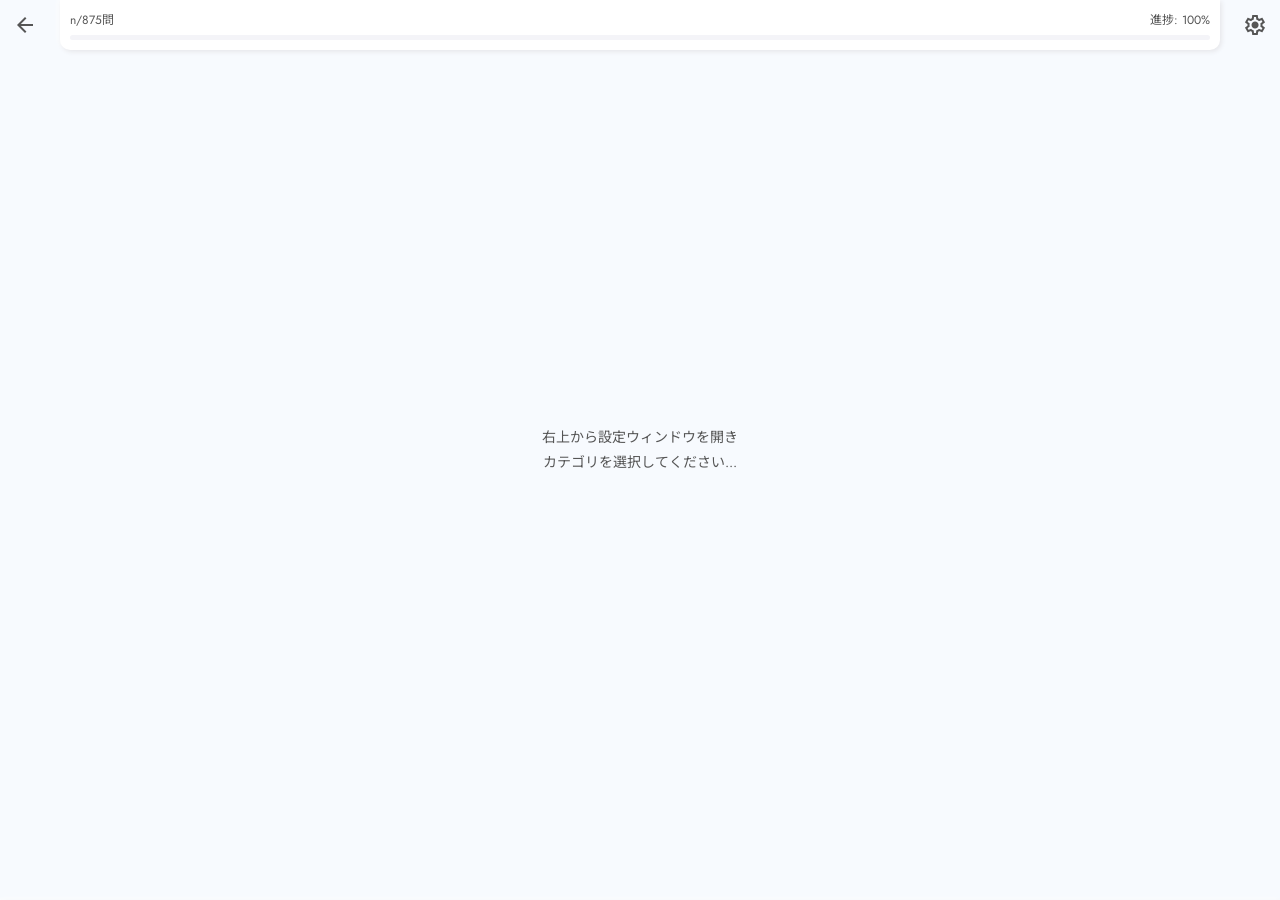
==== commit 30e4fabb: "Update プログレスバーを実装" ====
--- a/1S2/index.html
+++ b/1S2/index.html
@@ -48,6 +48,16 @@
   <a href="../" id="back-btn">
     <span class="material-symbols-outlined">arrow_back</span>
   </a>
+
+  <div id="progress-bar-container">
+    <div>
+      <h3 id="progress-bar-label1">n/875問</h3>
+      <h3 id="progress-bar-label2">進捗: 100%</h3>
+    </div>
+    <span id="progress-bar-background">
+      <span id="progress-bar"></span>
+    </span>
+  </div>
 
   <button id="setting-window-open-btn">
     <span class="material-symbols-outlined">settings</span>
@@ -149,11 +159,6 @@
         <p></p>
       </span>
 
-      <!-- <span id="quiz-conjugation">
-          <p>ich-du-er-wir-ihr-sie</p>
-          <p></p>
-        </span> -->
-
       <div id="quiz-note-container">
         <h3>
           <span class="material-symbols-outlined">lightbulb_2</span>
--- a/1S2/asset/css/style-1S2.css
+++ b/1S2/asset/css/style-1S2.css
@@ -322,6 +322,109 @@
 /* ================================================== */
 /* ================================================== */
 
+div#progress-bar-container{
+  position: fixed;
+  top: 0;
+  left: calc(5rem + 1rem);
+
+  display: flex;
+  flex-direction: column;
+  justify-content: center;
+  align-content: center;
+  gap: 0.5rem;
+
+  width: calc(100% - 5rem * 2 - 1rem * 2 - 1rem * 2);
+  height: 3rem;
+
+  margin: 0;
+  padding: 1rem;
+
+  border: none;
+  border-radius: 0 0 1rem 1rem;
+  
+  background-color: var(--base1);
+
+  box-shadow: var(--shadowRaised);
+}
+
+/* ================================================== */
+
+div#progress-bar-container>div{
+  display: flex;
+  flex-direction: row;
+  justify-content: space-between;
+  align-items: center;
+  gap: 0;
+
+  width: 100%;
+  height: fit-content;
+
+  margin: 0;
+  padding: 0;
+}
+
+div#progress-bar-container>div>h3{
+  display: block;
+
+  width: fit-content;
+  height: fit-content;
+
+  margin: 0;
+  padding: 0;
+
+  color: var(--text2);
+  font-family: "Jost", "Noto Sans JP", sans-serif;
+  font-weight: 400;
+  font-size: 1.2rem;
+
+  line-height: 2rem;
+  text-align: center;
+  text-decoration: none;
+  letter-spacing: 0;
+}
+
+div#progress-bar-container>span#progress-bar-background{
+  position: relative;
+
+  display: block;
+
+  width: 100%;
+  height: 0.5rem;
+
+  margin: 0;
+  padding: 0;
+
+  border: none;
+  border-radius: 100rem;
+
+  background-color: var(--base2);
+
+  overflow: hidden;
+}
+
+div#progress-bar-container>span#progress-bar-background>span#progress-bar{
+  position: absolute;
+  top: 0;
+  left: 0;
+
+  display: block;
+
+  /* width: calc(attr(data-progress type(<number>)) * 1%); */
+  height: 100%;
+
+  margin: 0;
+  padding: 0;
+
+  border: none;
+  border-radius: 100rem;
+
+  background: linear-gradient(90deg,#307af4 0%, #7f5cec 100%);
+}
+
+/* ================================================== */
+/* ================================================== */
+/* ================================================== */
+
 div#quiz-window{
   display: flex;
   flex-direction: column;
@@ -436,6 +539,9 @@
   border: none;
   border-radius: 1.2rem;
   
+  background: var(--base3);
+}
+form#quiz-container>div#quiz-card>div#quiz-answer-border:has(input#quiz-answer:focus){
   background: linear-gradient(90deg,#307af4 0%, #7f5cec 100%);
 }
 
@@ -448,6 +554,7 @@
   margin: 0;
   padding: 1rem 2rem;
   
+  outline: none;
   border: none;
   border-radius: 1rem;
 
@@ -465,6 +572,7 @@
 
   resize: none;
 }
+
 
 /* ================================================== */
 /* ================================================== */
@@ -560,7 +668,7 @@
 form#quiz-container>div#quiz-german-container>div>p#quiz-german{
   font-weight: 400;
   font-size: 1.6rem;
-  line-height: 1.6rem;
+  line-height: 2rem;
 }
 form#quiz-container>div#quiz-german-container[data-t_or_f="true"]>div>p{
   color: var(--green-text);
@@ -742,6 +850,7 @@
   margin: 0;
   padding: 1rem 2rem;
 
+  outline: none;
   border: none;
   border-radius: 1rem;
   
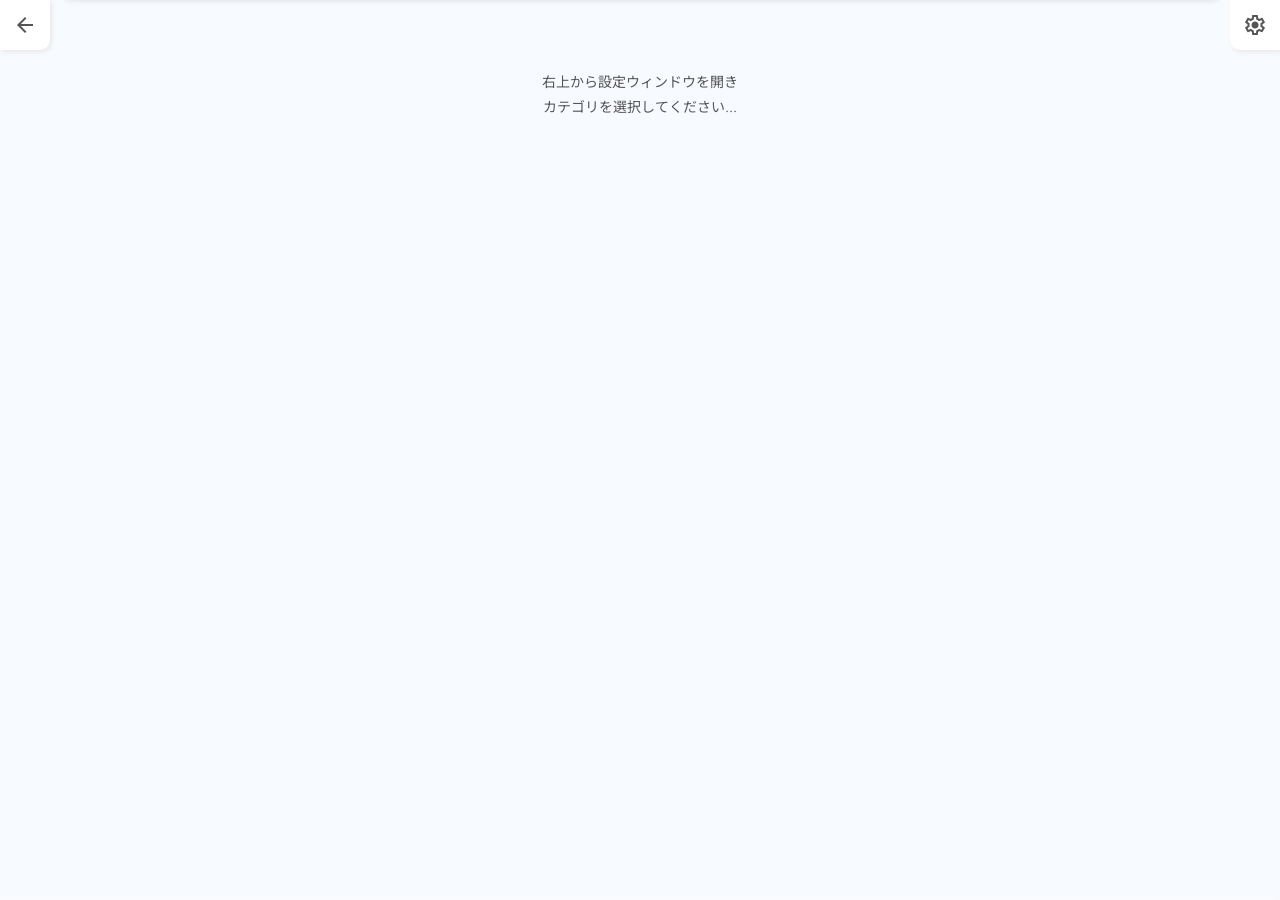
==== commit a48e7b93: "Update 前の問題に戻れるようになったよ" ====
--- a/1S2/index.html
+++ b/1S2/index.html
@@ -51,8 +51,8 @@
 
   <div id="progress-bar-container">
     <div>
-      <h3 id="progress-bar-label1">n/875問</h3>
-      <h3 id="progress-bar-label2">進捗: 100%</h3>
+      <h3 id="progress-bar-label1"></h3>
+      <h3 id="progress-bar-label2"></h3>
     </div>
     <span id="progress-bar-background">
       <span id="progress-bar"></span>
@@ -101,7 +101,6 @@
           <option value="others">その他</option>
           <option value="text">Grammatik内の例文</option>
           <option value="übungen">Übungen（穴埋め）</option>
-          <option value="all">すべて</option>
         </select>
       </div>
 
@@ -155,8 +154,8 @@
         </div>
       </div>
 
-      <span id="quiz-gender">
-        <p></p>
+      <span id="quiz-attribute-container">
+        
       </span>
 
       <div id="quiz-note-container">
@@ -168,10 +167,16 @@
       </div>
     </form>
 
-    <button id="quiz-next">
-      次の問題&nbsp;
-      <span class="material-symbols-outlined">arrow_forward</span>
-    </button>
+    <div id="quiz-button-container">
+      <button id="quiz-next">
+        次の問題&nbsp;
+        <span class="material-symbols-outlined">arrow_forward</span>
+      </button>
+  
+      <button id="quiz-previous" disabled>
+        &nbsp;前の問題&nbsp;
+      </button>
+    </div>
   </div>
 
   <script src="./asset/js/script.js"></script>
--- a/1S2/asset/css/variable.css
+++ b/1S2/asset/css/variable.css
@@ -28,6 +28,11 @@
   --gender-f-text: var(--red-text);
   --gender-pl-background: #fbe4cd;
   --gender-pl-text: #b16820;
+
+  --separatable-true-background: #c5f1f1;
+  --separatable-true-text: #0a7375;
+  --separatable-false-background: #decbf7;
+  --separatable-false-text: #461684;
 }
 
 :root{
--- a/1S2/asset/css/style-1S2.css
+++ b/1S2/asset/css/style-1S2.css
@@ -19,9 +19,11 @@
   padding: 0;
 
   border: none;
-  border-radius: 0;
-
-  background-color: transparent;
+  border-radius: 0 0 1rem 0;
+
+  background-color: var(--base1);
+
+  box-shadow: var(--shadowRaised);
 
   text-decoration: none;
 
@@ -60,9 +62,11 @@
   padding: 0;
 
   border: none;
-  border-radius: 0;
-
-  background-color: transparent;
+  border-radius: 0 0 0 1rem;
+
+  background-color: var(--base1);
+
+  box-shadow: var(--shadowRaised);
 
   cursor: pointer;
 }
@@ -326,6 +330,7 @@
   position: fixed;
   top: 0;
   left: calc(5rem + 1rem);
+  z-index: 9;
 
   display: flex;
   flex-direction: column;
@@ -345,6 +350,13 @@
   background-color: var(--base1);
 
   box-shadow: var(--shadowRaised);
+
+  transform: translateY(-100%);
+
+  transition: all .2s;
+}
+div#progress-bar-container.active{
+  transform: translateY(0);
 }
 
 /* ================================================== */
@@ -428,15 +440,17 @@
 div#quiz-window{
   display: flex;
   flex-direction: column;
-  justify-content: center;
+  justify-content: flex-start;
   align-items: center;
   gap: 4rem;
 
   width: calc(100% - 2rem * 2);
-  height: 100dvh;
+  max-height: calc(100dvh - 7rem - 2rem);
 
   margin: auto;
-  padding: 0 2rem 0 2rem;
+  padding: 7rem 2rem 2rem 2rem;
+
+  overflow-y: auto;
 }
 
 /* ================================================== */
@@ -680,8 +694,8 @@
 /* ================================================== */
 /* ================================================== */
 
-form#quiz-container>span#quiz-gender{
-  display: none;
+form#quiz-container>span#quiz-attribute-container{
+  display: flex;
   flex-direction: row;
   justify-content: center;
   align-items: center;
@@ -693,18 +707,15 @@
   margin: 0;
   padding: 0;
 }
-form#quiz-container>span#quiz-gender.active{
-  display: flex;
-}
-
-form#quiz-container>span#quiz-gender>p{
-  display: block;
-
-  width: fit-content;
-  height: 3rem;
-
-  margin: 0;
-  padding: 0 2rem;
+
+form#quiz-container>span#quiz-attribute-container>span{
+  display: block;
+
+  width: fit-content;
+  height: fit-content;
+
+  margin: 0;
+  padding: 0.5rem 1.5rem;
 
   border: none;
   border-radius: 1.5rem;
@@ -713,44 +724,9 @@
 
   font-family: "Jost", "Noto Sans JP", sans-serif;
   font-weight: 600;
-  font-size: 1.6rem;
-
-  line-height: 3rem;
-  text-align: center;
-  text-decoration: none;
-  letter-spacing: 0;
-}
-form#quiz-container>span#quiz-gender>p:nth-of-type(1)[data-gender="m"]{
-  background-color: var(--gender-m-background);
-  color: var(--gender-m-text);
-}
-form#quiz-container>span#quiz-gender>p:nth-of-type(1)[data-gender="n"]{
-  background-color: var(--gender-n-background);
-  color: var(--gender-n-text);
-}
-form#quiz-container>span#quiz-gender>p:nth-of-type(1)[data-gender="f"]{
-  background-color: var(--gender-f-background);
-  color: var(--gender-f-text);
-}
-form#quiz-container>span#quiz-gender>p:nth-of-type(1)[data-gender="pl"]{
-  background-color: var(--gender-pl-background);
-  color: var(--gender-pl-text);
-}
-form#quiz-container>span#quiz-gender>p:nth-of-type(2){
-  display: block;
-
-  width: fit-content;
-  height: fit-content;
-
-  margin: 0;
-  padding: 0;
-
-  color: var(--text1);
-  font-family: "Jost", "Noto Sans JP", sans-serif;
-  font-weight: 400;
-  font-size: 2rem;
-
-  line-height: 3rem;
+  font-size: 1.2rem;
+
+  line-height: 1.2rem;
   text-align: center;
   text-decoration: none;
   letter-spacing: 0;
@@ -837,6 +813,28 @@
   letter-spacing: 0;
 }
 
+/* ================================================== */
+/* ================================================== */
+/* ================================================== */
+
+div#quiz-button-container{
+  display: flex;
+  flex-direction: column;
+  justify-content: center;
+  align-items: center;
+  gap: 1.5rem;
+
+  width: 100%;
+  height: fit-content;
+
+  margin: 0;
+  padding: 0;
+}
+
+/* ================================================== */
+/* ================================================== */
+/* ================================================== */
+
 button#quiz-next{
   display: none;
   flex-direction: row;
@@ -887,6 +885,46 @@
 /* ================================================== */
 /* ================================================== */
 /* ================================================== */
+
+button#quiz-previous{
+  display: none;
+  flex-direction: row;
+  justify-content: center;
+  align-items: center;
+  gap: 0.5rem;
+
+  width: calc(100% - 2rem * 2);
+  height: fit-content;
+
+  margin: 0;
+  padding: 0 2rem;
+
+  outline: none;
+  border: none;
+  border-radius: 0;
+
+  background: none;
+
+  color: var(--text3);
+  font-family: "Jost", "Noto Sans JP", sans-serif;
+  font-weight: 400;
+  font-size: 1.6rem;
+
+  line-height: 2.5rem;
+  text-align: center;
+  text-decoration: underline;
+  text-underline-offset: 0.4rem;
+  letter-spacing: 0;
+  
+  cursor: pointer;
+}
+button#quiz-previous.active{
+  display: flex;
+}
+
+/* ================================================== */
+/* ================================================== */
+/* ================================================== */
 /* ================================================== */
 /* ================================================== */
 /* ================================================== */
